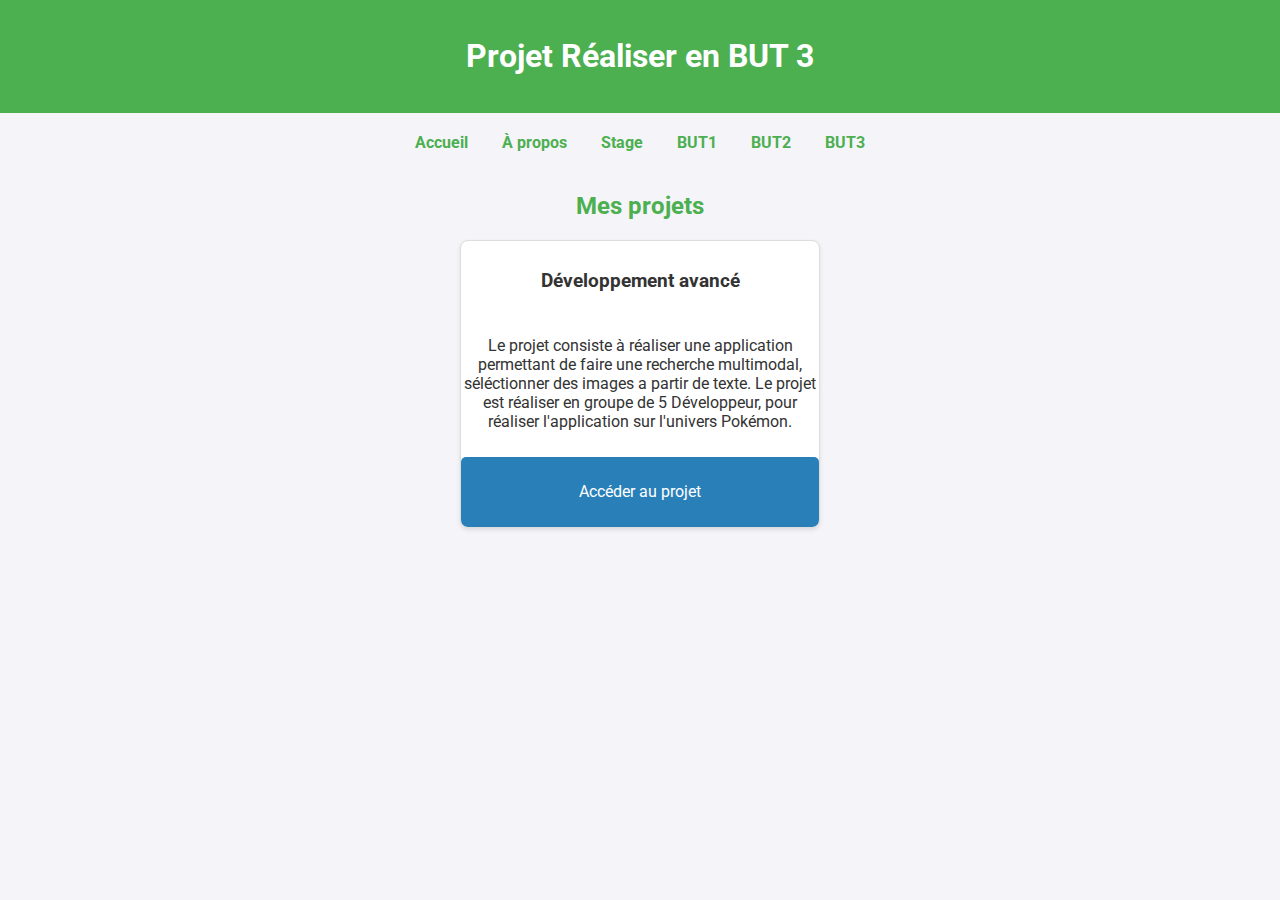
==== but3.html @ 1a7d9f89 "Portfolio" ====
<!DOCTYPE html>
<html lang="fr">

<head>
    <meta charset="UTF-8">
    <meta name="viewport" content="width=device-width, initial-scale=1.0">
    <title>BUT1 Informatique</title>
    <link href="https://fonts.googleapis.com/css2?family=Roboto:wght@300;400;700&display=swap" rel="stylesheet">
    <link rel="stylesheet" href="assets/css/index.css">
</head>

<body>
    <header>
        <h1>Projet Réaliser en BUT 3</h1>
    </header>
    <nav>
        <a href="index.html">Accueil</a>
        <a href="index.html#about">À propos</a>
        <a href="index.html#stage">Stage</a>
        <a href="but1.html">BUT1</a>
        <a href="but2.html">BUT2</a>
        <a href="but3.html">BUT3</a>
    </nav>
    <div class="container">
        <section id="projects" class="section">
            <h2>Mes projets</h2>
            <div class="projects">
                <div class="project">
                    <h3>Développement avancé</h3>
                    <p>Le projet consiste à réaliser une application permettant de faire une recherche multimodal,
                        séléctionner des images a partir de texte. Le projet est réaliser en groupe de 5 Développeur,
                        pour réaliser l'application sur l'univers Pokémon.
                    </p>
                    <a href="https://gitlab.sorbonne-paris-nord.fr/KoD/PokeKod" class="project-link">Accéder au
                        projet</a>
                </div>
            </div>
        </section>
    </div>
</body>

</html>
---- assets/css/index.css ----
body {
    font-family: 'Roboto', sans-serif;
    margin: 0;
    padding: 0;
    background-color: #f4f4f9;
    color: #333;
}

header {
    background-color: #4CAF50;
    color: white;
    padding: 1rem 0;
    text-align: center;
}

nav {
    margin: 20px 0;
    text-align: center;
}

nav a {
    margin: 0 15px;
    text-decoration: none;
    color: #4CAF50;
    font-weight: bold;
}

nav a:hover {
    text-decoration: underline;
}

.container {
    max-width: 1200px;
    margin: 20px auto;
    padding: 0 15px;
}

.section {
    margin: 40px 0;
}

.section h2 {
    text-align: center;
    color: #4CAF50;
}

.projects {
    display: flex;
    flex-wrap: wrap;
    justify-content: center;
    gap: 20px;
}

.project {
    display: flex;
    flex-direction: column;
    /* Organise les éléments du projet en colonne */
    justify-content: space-between;
    /* Assure que les éléments sont répartis sur toute la hauteur disponible */
    background: white;
    border: 1px solid #ddd;
    border-radius: 8px;
    overflow: hidden;
    box-shadow: 0 2px 4px rgba(0, 0, 0, 0.1);
    width: 30%;
    min-width: 350px;
    text-align: center;
    box-sizing: border-box;
    /* Supprimer la hauteur fixe ici pour que les projets s'ajustent dynamiquement */
    margin-bottom: 20px;
    /* Espace entre les projets */
}

.project-but2 {
    display: flex;
    flex-direction: column;
    /* Organise les éléments du projet en colonne */
    justify-content: space-between;
    /* Assure que les éléments sont répartis sur toute la hauteur disponible */
    background: white;
    border: 1px solid #ddd;
    border-radius: 8px;
    overflow: hidden;
    box-shadow: 0 2px 4px rgba(0, 0, 0, 0.1);
    width: 30%;
    min-width: 500px;
    text-align: center;
    box-sizing: border-box;
    /* Supprimer la hauteur fixe ici pour que les projets s'ajustent dynamiquement */
    margin-bottom: 20px;
    /* Espace entre les projets */
}

.project img {
    width: 100%;
    height: 200px;
    object-fit: cover;
}

.project h3 {
    padding: 10px;
    color: #333;
}

footer {
    background-color: #333;
    color: white;
    text-align: center;
    padding: 10px 0;
    margin-top: 20px;
}

footer p {
    margin: 0;
}

footer a {
    color: #4CAF50;
    text-decoration: none;
}

footer a:hover {
    text-decoration: underline;
}

#years {
    text-align: center;
    color: white;
}

/* Style pour les boutons */
.button {
    display: inline-block;
    padding: 10px 20px;
    background-color: #2980B9;
    color: white;
    text-align: center;
    text-decoration: none;
    border-radius: 5px;
    font-size: 16px;
    margin-top: 10px;
    transition: background-color 0.3s;
}

.button:hover {
    background-color: #3498DB;
}

.project-link {
    display: inline-block;
    padding: 10px 20px;
    background-color: #2980B9;
    color: white;
    text-align: center;
    text-decoration: none;
    border-radius: 5px;
    font-size: 16px;
    margin-top: 10px;
    transition: background-color 0.3s;
    height: 50px;
    /* Hauteur fixe pour le bouton */
    line-height: 50px;
    /* Centre le texte verticalement */
    text-align: center;
    /* Assure que le texte est centré horizontalement */
}

.project-link:hover {
    background-color: #3498DB;
}
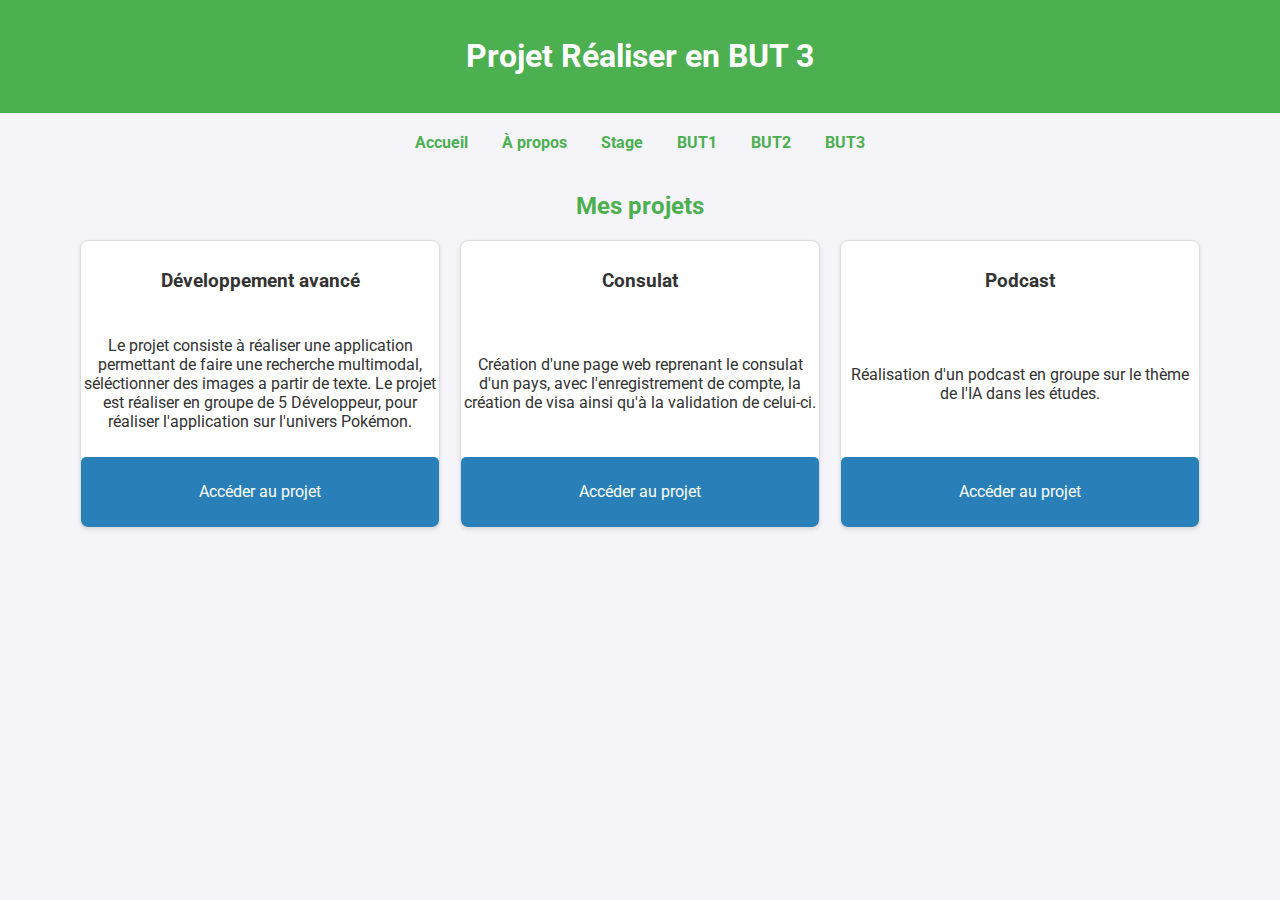
==== commit fa2d20f2: "Ajout" ====
--- a/but3.html
+++ b/but3.html
@@ -34,6 +34,21 @@
                     <a href="https://gitlab.sorbonne-paris-nord.fr/KoD/PokeKod" class="project-link">Accéder au
                         projet</a>
                 </div>
+                <div class="project">
+                    <h3>Consulat</h3>
+                    <p>Création d'une page web reprenant le consulat d'un pays, avec l'enregistrement de compte, la
+                        création de visa ainsi qu'à la validation de celui-ci.
+                    </p>
+                    <a href="https://github.com/Loic-Li/Consulat" class="project-link">Accéder au
+                        projet</a>
+                </div>
+                <div class="project">
+                    <h3>Podcast</h3>
+                    <p>Réalisation d'un podcast en groupe sur le thème de l'IA dans les études.
+                    </p>
+                    <a href="https://www.youtube.com/watch?v=u7YNVAulXM0" class="project-link">Accéder au
+                        projet</a>
+                </div>
             </div>
         </section>
     </div>
